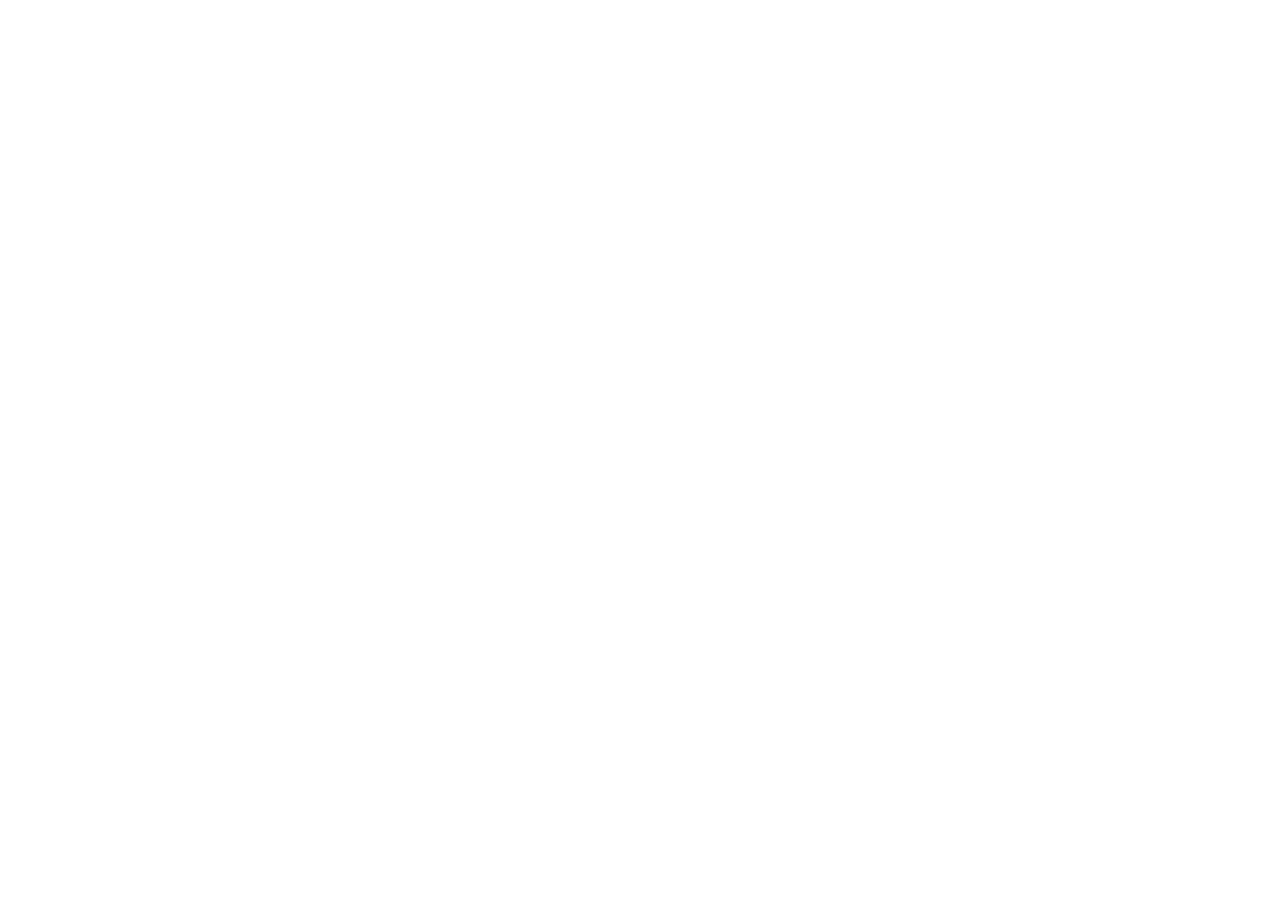
==== index.html @ cc50c39e "frontpage and logoi" ====
<!--todo-->


<!DOCTYPE html>
<html lang="en">
<head>
    <meta charset="UTF-8">
    <meta http-equiv="X-UA-Compatible" content="IE=edge">
    <meta name="viewport" content="width=device-width, initial-scale=1.0">
    <link rel="stylesheet" href="css/">
    <title>Document</title>
</head>
<body>
    
</body>
</html>
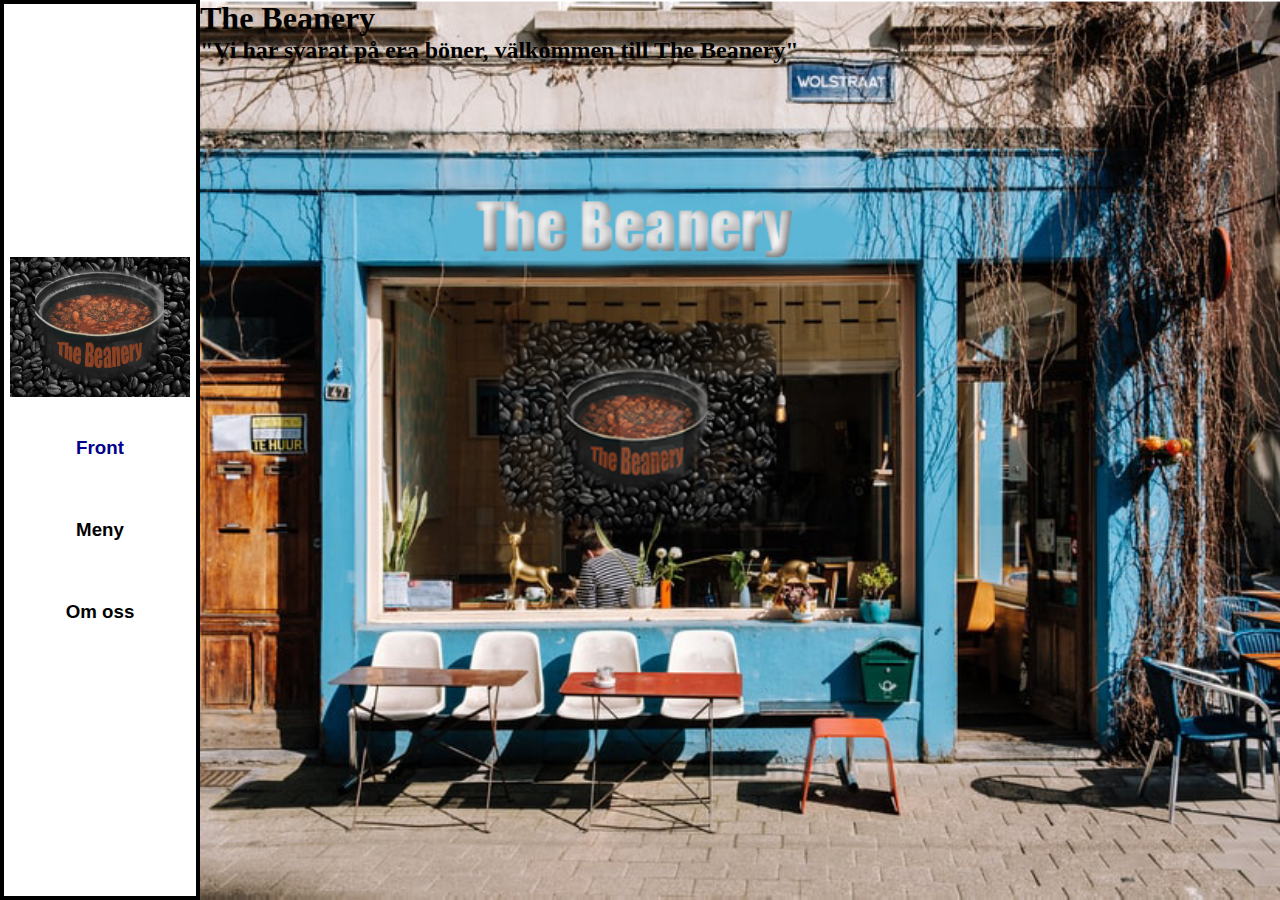
==== commit 550f99d9: "oj oj" ====
--- a/index.html
+++ b/index.html
@@ -7,9 +7,21 @@
     <meta charset="UTF-8">
     <meta http-equiv="X-UA-Compatible" content="IE=edge">
     <meta name="viewport" content="width=device-width, initial-scale=1.0">
-    <link rel="stylesheet" href="css/">
-    <title>Document</title>
+    <link rel="stylesheet" href="css/index_frontpage.css">
+    <title>The_Beanery</title>
 </head>
+    <div id="grid_wrap">
+        <nav id="flex_nav">
+            <img id="logo" src="img/Beanery_cut.png" alt="logga">
+            <h3 class="nav_sidor" id="nav_front">Front</h3>
+            <h3 class="nav_sidor">Meny</h3>
+            <h3 class="nav_sidor">Om oss</h3>
+        </nav>
+        <section id="frontpage">
+            <h1 id="namn">The Beanery</h1>
+            <h2 id="citat">"Vi har svarat på era böner, välkommen till The Beanery"</h2>
+        </section>
+    </div>
 <body>
     
 </body>
--- a/css/index_frontpage.css
+++ b/css/index_frontpage.css
@@ -0,0 +1,37 @@
+* {margin: 0;
+   padding: 0;}
+
+#grid_wrap {display: grid;
+            grid-template-columns: 200px 1fr;
+            grid-template-rows: 100vh;
+            grid-template-areas: 
+            "na fr";
+}
+
+#flex_nav {grid-area: na;
+            display: flex;
+            justify-content: center;
+            align-items: center;
+            flex-direction: column;
+            border: 4px solid black
+}
+
+#logo {width: 180px;
+        height: auto;
+        padding: 10px;
+}
+
+.nav_sidor {padding: 30px;
+            font-family: Verdana, Geneva, Tahoma, sans-serif;        
+}
+
+#nav_front {color: darkblue;}
+
+#frontpage {background-image: url(../img/Storefront_Beanery.png);
+            background-size: cover;
+            background-position: center;
+            padding: 0;
+
+
+}
+
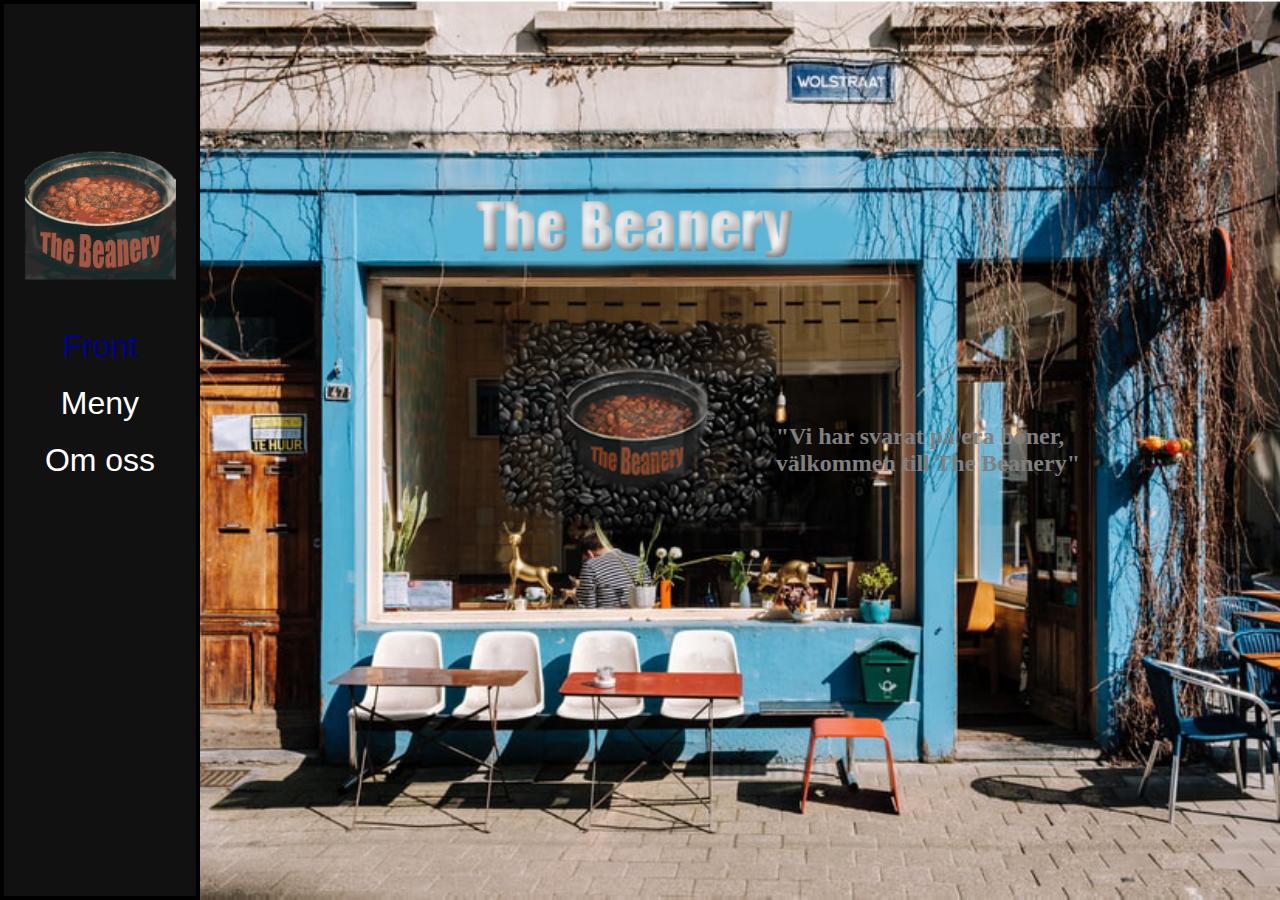
==== commit 9273a7df: "Fixed menu+improved om oss" ====
--- a/index.html
+++ b/index.html
@@ -12,14 +12,15 @@
 </head>
     <div id="grid_wrap">
         <nav id="flex_nav">
-            <img id="logo" src="img/Beanery_cut.png" alt="logga">
-            <h3 class="nav_sidor" id="nav_front">Front</h3>
-            <h3 class="nav_sidor">Meny</h3>
-            <h3 class="nav_sidor">Om oss</h3>
+            <img id="logo" src="img/Beanery-logo_improved.png" alt="logga">
+            <ul style="list-style-type:none;" id="nav_links">
+                <li><a href="index.html" class="nav_sidor" id="nav_front">Front</a></li>
+                <li><a href="meny.html" class="nav_sidor">Meny</a></li>
+                <li><a href="om_oss.html" class="nav_sidor">Om oss</a></li>
+            </ul>
         </nav>
         <section id="frontpage">
-            <h1 id="namn">The Beanery</h1>
-            <h2 id="citat">"Vi har svarat på era böner, välkommen till The Beanery"</h2>
+            <h2 id="citat">"Vi har svarat på era böner,<br> välkommen till The Beanery"</h2>
         </section>
     </div>
 <body>
--- a/css/index_frontpage.css
+++ b/css/index_frontpage.css
@@ -1,5 +1,6 @@
 * {margin: 0;
-   padding: 0;}
+   padding: 0;
+}
 
 #grid_wrap {display: grid;
             grid-template-columns: 200px 1fr;
@@ -7,22 +8,57 @@
             grid-template-areas: 
             "na fr";
 }
+#om_oss_wrap    {display: grid;
+                grid-template-columns: 200px 1fr;
+                grid-template-rows: 1fr 10vh;
+                grid-template-areas: 
+                "na om"
+                "na fo";
+}
+
+#menu_wrap    {display: grid;
+         grid-template-columns: 200px 1fr;
+         grid-template-rows: 100vh;
+        grid-template-areas: 
+        "na me"
+}
+
+
+footer {grid-area: fo;
+        font-family: Impact, Haettenschweiler, 'Arial Narrow Bold', sans-serif;
+        color: white;
+        border: 4px solid black;
+        background-color: rgb(17, 17, 17);
+        display: flex;
+        justify-content: center;
+        align-items: center;
+}
 
 #flex_nav {grid-area: na;
             display: flex;
-            justify-content: center;
             align-items: center;
             flex-direction: column;
-            border: 4px solid black
+            border: 4px solid black;
+            background-color: rgb(17, 17, 17);
+            padding: 20px;
 }
 
-#logo {width: 180px;
+#logo {width: 400px;
         height: auto;
-        padding: 10px;
+        padding: 0px;
 }
 
-.nav_sidor {padding: 30px;
-            font-family: Verdana, Geneva, Tahoma, sans-serif;        
+.nav_sidor {
+        margin: 20px;
+            color: white; 
+            font-size: 4ch;
+            font-family: Impact, Haettenschweiler, 'Arial Narrow Bold', sans-serif;
+            text-decoration: none;
+            display: flex;
+            align-items: center;
+            flex-direction: column;
+            gap: 70px;
+
 }
 
 #nav_front {color: darkblue;}
@@ -30,8 +66,121 @@
 #frontpage {background-image: url(../img/Storefront_Beanery.png);
             background-size: cover;
             background-position: center;
-            padding: 0;
+            display: flex;
+            justify-content: flex-end;
+            align-items: center;
+            padding: 200px;
+}
+#citat {font-family: 'Times New Roman', Times, serif;
+        color:grey;
+        text-shadow: black;
+}
 
+#flex_meny {
+        grid-area: me;
+        display: flex;
+        justify-content: center;
+        align-items: center;
+        background-image: url(../img/lucas-benjamin-GAM-7l4QzmI-unsplash.jpg);
+        background-size: cover;
+        background-position: center;
 
 }
 
+.meny_boxar {
+        border: 4px solid black;
+        border-radius: 2px;
+        background-color: aquamarine;
+        margin: 40px;
+}
+
+#brunch {
+        background-image: url(../img/eiliv-sonas-aceron-99muSP3cqhY-unsplash.jpg);
+        height: 480px;
+        width: 320px;
+        background-size: cover;
+        background-position: center;
+        display: flex;
+        flex-direction: column;
+        align-items: center;
+        justify-content: center;
+
+}
+
+#bon {
+        background-image: url(../img/christina-rumpf-qjh-BCHbHis-unsplash.jpg);
+        height: 480px;
+        width: 320px;
+        background-size: cover;
+        background-position: center;
+        display: flex;
+        flex-direction: column;
+        align-items: center;
+        justify-content: center;
+
+}
+
+#drycker {
+        background-image: url(../img/ante-samarzija-lsmu0rUhUOk-unsplash.jpg);
+        height: 480px;
+        width: 320px;
+        background-size: cover;
+        background-position: center;
+
+}
+
+.titel {
+        font-family: Impact, Haettenschweiler, 'Arial Narrow Bold', sans-serif;
+        font-size: 5ch;
+        color: white;
+        margin: 30px;
+}
+
+.kostnad {
+        font-family: Impact, Haettenschweiler, 'Arial Narrow Bold', sans-serif;
+        font-size: 3ch;
+        color: rgb(51, 204, 255);
+        margin: 10px;
+}
+
+
+.inkluderar {
+        font-family: 'Times New Roman', Times, serif;
+        font-size: 3ch;
+        color: white;
+        margin: 40px;
+}
+
+#om_oss {
+        grid-area: om;
+        display: flex;
+        justify-content: center;
+        align-items: center;
+        background-image: url(../img/carl-raw-_NEzKE6Zdp4-unsplash.jpg);
+        background-size: cover;
+        background-position: center;
+        flex-direction: column;
+        padding: 40px;
+        gap: 70px;
+}
+
+.inner_box {
+        display: flex;
+        flex-direction: row;
+        gap: 100px
+}
+
+.om_oss_bild {
+        border: black 2px solid;
+        height: auto;
+        width: 300px;
+}
+
+.om_oss_text {
+        display: flex;
+        justify-content: center;
+        align-items: center;
+        flex-direction: column;
+        width: 200px;
+}
+
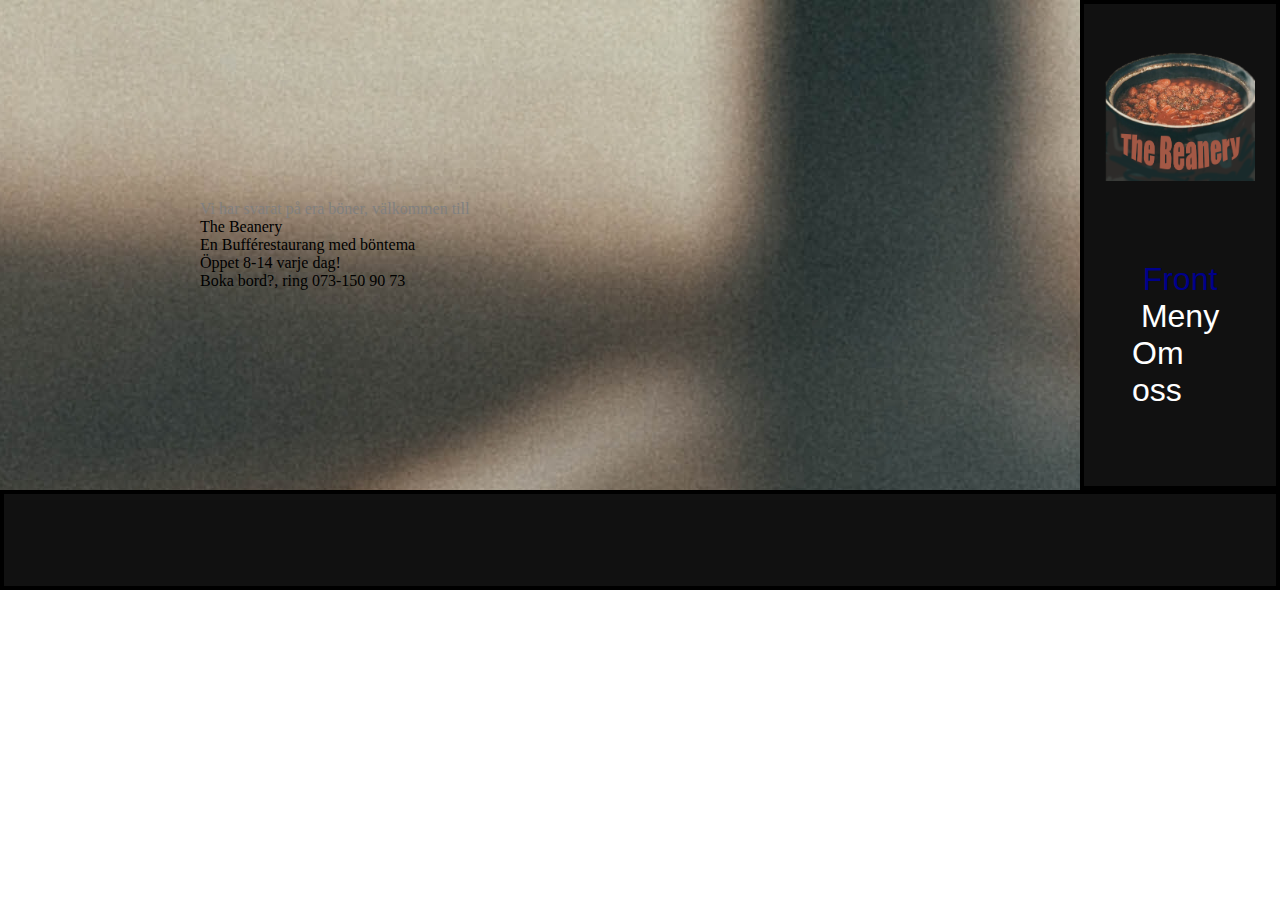
==== commit 5d7bc205: "v8 start on new front" ====
--- a/index.html
+++ b/index.html
@@ -20,8 +20,16 @@
             </ul>
         </nav>
         <section id="frontpage">
-            <h2 id="citat">"Vi har svarat på era böner,<br> välkommen till The Beanery"</h2>
+            <p id="citat">Vi har svarat på era böner, välkommen till</p>
+            <p id="name">The Beanery</p>
+            <p id="tema">En Bufférestaurang med böntema</p>
+            <p id="öppettider">Öppet 8-14 varje dag!</p>
+            <p id="bokning">Boka bord?, ring 073-150 90 73</p>
         </section>
+        <footer>
+
+
+        </footer>
     </div>
 <body>
     
--- a/css/index_frontpage.css
+++ b/css/index_frontpage.css
@@ -3,24 +3,27 @@
 }
 
 #grid_wrap {display: grid;
-            grid-template-columns: 200px 1fr;
-            grid-template-rows: 100vh;
+            grid-template-columns: 1fr 200px;
+            grid-template-rows: 1fr 100px;
             grid-template-areas: 
-            "na fr";
+            "fr na"
+            "fo fo"
+            ;
 }
 #om_oss_wrap    {display: grid;
-                grid-template-columns: 200px 1fr;
-                grid-template-rows: 1fr 10vh;
+                grid-template-columns: 1fr 200px;
+                grid-template-rows: 1fr;
                 grid-template-areas: 
-                "na om"
-                "na fo";
+                "om na"
+                ;
 }
 
 #menu_wrap    {display: grid;
-         grid-template-columns: 200px 1fr;
+         grid-template-columns: 1fr 200px;
          grid-template-rows: 100vh;
         grid-template-areas: 
-        "na me"
+        "me na"
+        ;
 }
 
 
@@ -40,12 +43,12 @@
             flex-direction: column;
             border: 4px solid black;
             background-color: rgb(17, 17, 17);
-            padding: 20px;
-}
-
-#logo {width: 400px;
+            gap: 80px;
+            padding: 48px;
+}
+
+#logo {width: 150px;
         height: auto;
-        padding: 0px;
 }
 
 .nav_sidor {
@@ -58,16 +61,15 @@
             align-items: center;
             flex-direction: column;
             gap: 70px;
+            padding: 0;
+            margin: 0;
 
 }
 
 #nav_front {color: darkblue;}
 
-#frontpage {background-image: url(../img/Storefront_Beanery.png);
-            background-size: cover;
-            background-position: center;
-            display: flex;
-            justify-content: flex-end;
+#frontpage {background-image: url(../img/p-o-sitive-negative-6mCyvI55hTY-unsplash.jpg), url(../img/carl-raw-_NEzKE6Zdp4-unsplash.jpg);
+            background-position: top, bottom;
             align-items: center;
             padding: 200px;
 }
@@ -92,41 +94,28 @@
         border-radius: 2px;
         background-color: aquamarine;
         margin: 40px;
+        height: 750px;
+        width: 450px;
+        background-size: cover;
+        background-position: center;
+        display: flex;
+        flex-direction: column;
+        align-items: center;
+        justify-content: end;
+        gap: 110px;
+
 }
 
 #brunch {
         background-image: url(../img/eiliv-sonas-aceron-99muSP3cqhY-unsplash.jpg);
-        height: 480px;
-        width: 320px;
-        background-size: cover;
-        background-position: center;
-        display: flex;
-        flex-direction: column;
-        align-items: center;
-        justify-content: center;
-
 }
 
 #bon {
         background-image: url(../img/christina-rumpf-qjh-BCHbHis-unsplash.jpg);
-        height: 480px;
-        width: 320px;
-        background-size: cover;
-        background-position: center;
-        display: flex;
-        flex-direction: column;
-        align-items: center;
-        justify-content: center;
-
 }
 
 #drycker {
-        background-image: url(../img/ante-samarzija-lsmu0rUhUOk-unsplash.jpg);
-        height: 480px;
-        width: 320px;
-        background-size: cover;
-        background-position: center;
-
+        background-image: url(../img/ante-samarzija-lsmu0rUhUOk-unsplash.jpg); 
 }
 
 .titel {
@@ -141,6 +130,8 @@
         font-size: 3ch;
         color: rgb(51, 204, 255);
         margin: 10px;
+        background: rgb(17, 17, 17);
+        border: black 2px solid;
 }
 
 
@@ -149,6 +140,8 @@
         font-size: 3ch;
         color: white;
         margin: 40px;
+        background: rgb(17, 17, 17);
+        border: black 2px solid;
 }
 
 #om_oss {
@@ -170,17 +163,58 @@
         gap: 100px
 }
 
-.om_oss_bild {
+#om_oss_bild_ceo {
         border: black 2px solid;
         height: auto;
+        width: 600px;
+}
+
+.om_oss_text {
+        display: flex;
+        justify-content: center;
+        align-items: center;
+        flex-direction: column;
+        justify-content: center;
         width: 300px;
-}
-
-.om_oss_text {
-        display: flex;
-        justify-content: center;
-        align-items: center;
-        flex-direction: column;
-        width: 200px;
-}
-
+        border: 2px solid black;
+        background: rgb(17, 17, 17);
+        color: whitesmoke;
+        font-size: 3ch;
+        gap: 30px;
+        padding: 30px;
+}
+
+.rubrik {
+        font-size: 4ch;
+        font-family: Impact, Haettenschweiler, 'Arial Narrow Bold', sans-serif;
+        color: orange;
+
+}
+
+#om_oss_bild_store {
+        border: black 2px solid;
+        height: auto;
+        width: 800 px;
+}
+
+#drinkar_text {
+        font-family: 'Times New Roman', Times, serif;
+        font-size: 3ch;
+        color: white;
+        margin: 40px;
+        display: flex;
+        gap: 30px;
+        background: rgb(17, 17, 17);
+        border: black 2px solid;
+}
+
+.text_drinkar {
+        display: flex;
+        flex-direction: column;
+        gap: 30px;
+}
+
+#drinkar_kostnad {
+                color:rgb(51, 204, 255);
+                font-family: Impact, Haettenschweiler, 'Arial Narrow Bold', sans-serif;
+}
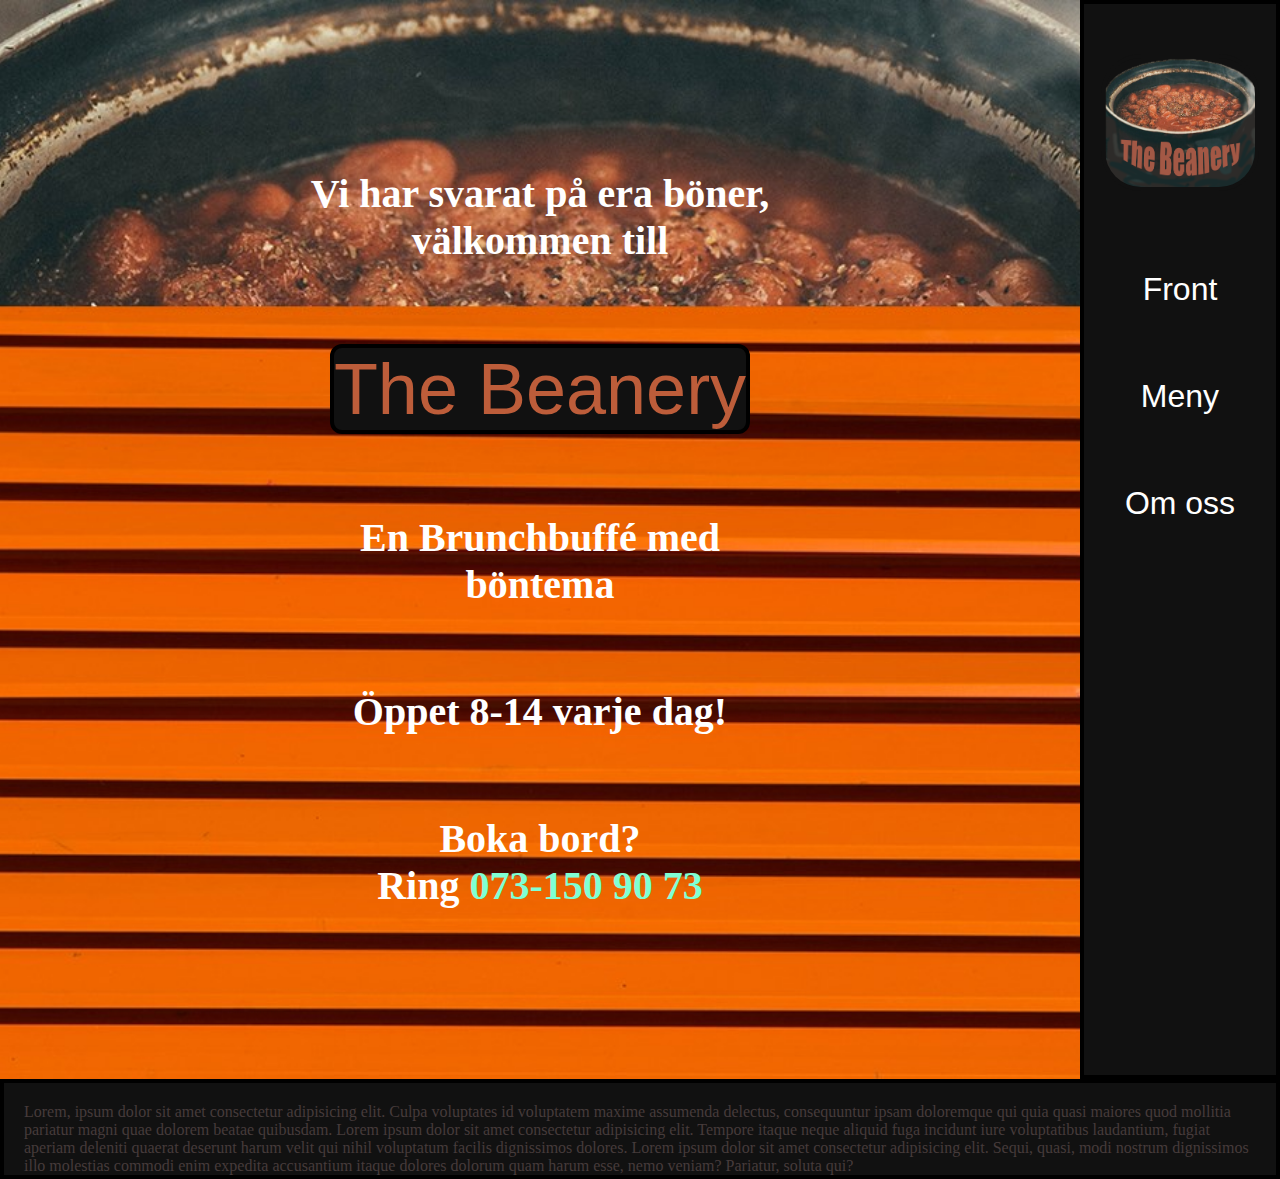
==== commit 3f9999dc: "v9 finished?" ====
--- a/index.html
+++ b/index.html
@@ -7,28 +7,41 @@
     <meta charset="UTF-8">
     <meta http-equiv="X-UA-Compatible" content="IE=edge">
     <meta name="viewport" content="width=device-width, initial-scale=1.0">
-    <link rel="stylesheet" href="css/index_frontpage.css">
+    <link rel="stylesheet" href="css/style.css">
     <title>The_Beanery</title>
 </head>
     <div id="grid_wrap">
         <nav id="flex_nav">
             <img id="logo" src="img/Beanery-logo_improved.png" alt="logga">
-            <ul style="list-style-type:none;" id="nav_links">
-                <li><a href="index.html" class="nav_sidor" id="nav_front">Front</a></li>
-                <li><a href="meny.html" class="nav_sidor">Meny</a></li>
-                <li><a href="om_oss.html" class="nav_sidor">Om oss</a></li>
-            </ul>
+            <div id="nav_links">
+                <p><a href="index.html" class="nav_sidor">Front</a></p>
+                <p><a href="meny.html" class="nav_sidor">Meny</a></p>
+                <p><a href="om_oss.html" class="nav_sidor">Om oss</a></p>
+            </div>
         </nav>
         <section id="frontpage">
-            <p id="citat">Vi har svarat på era böner, välkommen till</p>
-            <p id="name">The Beanery</p>
-            <p id="tema">En Bufférestaurang med böntema</p>
-            <p id="öppettider">Öppet 8-14 varje dag!</p>
-            <p id="bokning">Boka bord?, ring 073-150 90 73</p>
+            <div id="flex_front">
+                <div class="front_inner_flex">
+                    <p class="front_text">Vi har svarat på era böner,</p>
+                    <p class="front_text"> välkommen till</p>
+                </div>
+                <p id="front_name">The Beanery</p>
+                <div class="front_inner_flex">
+                    <p class="front_text">En Brunchbuffé med</p>
+                    <p class="front_text">böntema</p>
+                </div>
+                <p class="front_text">Öppet 8-14 varje dag!</p>
+                <div class="front_inner_flex">
+                    <p class="front_text">Boka bord?</p>
+                    <p class="front_text"> Ring <span style="color:aquamarine">073-150 90 73</span></p>
+                </div>
+            </div>
         </section>
         <footer>
-
-
+            <p>Lorem, ipsum dolor sit amet consectetur adipisicing elit. Culpa voluptates id voluptatem maxime assumenda delectus, consequuntur ipsam doloremque qui quia quasi maiores
+             quod mollitia pariatur magni quae dolorem beatae quibusdam. Lorem ipsum dolor sit amet consectetur adipisicing elit. Tempore itaque neque aliquid fuga incidunt iure voluptatibus 
+             laudantium, fugiat aperiam deleniti quaerat deserunt harum velit qui nihil voluptatum facilis dignissimos dolores. Lorem ipsum dolor sit amet consectetur adipisicing elit. Sequi,
+              quasi, modi nostrum dignissimos illo molestias commodi enim expedita accusantium itaque dolores dolorum quam harum esse, nemo veniam? Pariatur, soluta qui?</p>
         </footer>
     </div>
 <body>
--- a/css/style.css
+++ b/css/style.css
@@ -0,0 +1,275 @@
+* {margin: 0;
+   padding: 0;
+}
+
+#flex_nav {grid-area: na;
+        display: flex;
+        align-items: center;
+        flex-direction: column;
+        border: 4px solid black;
+        background-color: rgb(17, 17, 17);
+        gap: 80px;
+        padding-top: 50px;
+}
+
+#logo {width: 150px;
+    height: auto;
+    border: rgb(17,17,17) 4px solid;
+    border-radius: 40px;
+}
+
+#nav_links {
+    display: flex;
+    align-items: center;
+    flex-direction: column;
+    gap: 70px;
+       
+
+
+
+}
+.nav_sidor {
+        color: white; 
+        font-size: 4ch;
+        font-family: Impact, Haettenschweiler, 'Arial Narrow Bold', sans-serif;
+        text-decoration: none;
+        display: flex;
+        align-items: center;
+        flex-direction: column;
+
+}
+
+.nav_sidor:hover {
+                    color: grey;
+}
+
+#grid_wrap {display: grid;
+            grid-template-columns: 1fr 200px;
+            grid-template-rows: 1fr 100px;
+            grid-template-areas: 
+            "fr na"
+            "fo fo"
+            ;
+}
+#om_oss_wrap    {display: grid;
+                grid-template-columns: 1fr 200px;
+                grid-template-rows: 1fr;
+                grid-template-areas: 
+                "om na"
+                ;
+}
+
+#meny_wrap    {display: grid;
+         grid-template-columns: 1fr 200px;
+         grid-template-rows: 100vh;
+        grid-template-areas: 
+        "me na"
+        ;
+}
+
+
+footer {grid-area: fo;
+        font-family: 'Times New Roman', Times, serif;
+        color: rgb(70, 59, 59);
+        border: 4px solid black;
+        background-color: rgb(17, 17, 17);
+        padding: 20px;
+}
+
+
+#frontpage {background-image: url(../img/Bakgrund_front2.jpg);
+            background-position: top;
+            background-size:cover;
+            padding: 170px;
+            display: flex;
+            justify-content: center;
+            grid-area: fr;
+}
+
+#flex_front {   width: 500px;
+                display: flex;
+                justify-content: center;
+                align-items: center;
+                flex-direction: column;
+                gap: 80px;
+
+}
+
+.front_inner_flex {
+                        display: flex;
+                        align-items: center;
+                        justify-content: center;
+                        flex-direction: column;
+}
+
+
+.front_text {font-family: 'Times New Roman', Times, serif;
+        color:white;
+        font-size: 5ch;
+        font-weight: 700;
+}
+
+#front_name {font-family: Impact, Haettenschweiler, 'Arial Narrow Bold', sans-serif;
+        color: rgba(189,93,58,255);
+        font-size: 9ch;
+        background:rgb(17, 17, 17);
+        border: black 4px solid;
+        border-radius: 12px;
+
+
+}
+
+#flex_meny {
+        grid-area: me;
+        display: flex;
+        justify-content: center;
+        align-items: center;
+        background-image: url(../img/lucas-benjamin-GAM-7l4QzmI-unsplash.jpg);
+        background-size: cover;
+        background-position: center;
+
+}
+
+.meny_boxar {
+        border: 4px solid black;
+        border-radius: 2px;
+        background-color: aquamarine;
+        margin: 40px;
+        height: 800px;
+        width: 450px;
+        background-size: cover;
+        background-position: center;
+        display: flex;
+        flex-direction: column;
+        align-items: center;
+        justify-content: end;
+        gap: 110px;
+        border-radius: 12px;
+}
+
+#meny_brunch {
+        background-image: url(../img/eiliv-sonas-aceron-99muSP3cqhY-unsplash.jpg);
+}
+
+#meny_bon {
+        background-image: url(../img/christina-rumpf-qjh-BCHbHis-unsplash.jpg);
+}
+
+#meny_drycker {
+        background-image: url(../img/irina-sergeeva-5wyaRUWrZJg-unsplash.jpg); 
+        gap: 90px;
+}
+
+.meny_titel {
+        font-family: Impact, Haettenschweiler, 'Arial Narrow Bold', sans-serif;
+        font-size: 5ch;
+        color: white;
+        margin: 30px;
+}
+
+.meny_kostnad {
+        font-family: Impact, Haettenschweiler, 'Arial Narrow Bold', sans-serif;
+        font-size: 3ch;
+        color: rgb(51, 204, 255);
+        margin: 10px;
+        background: rgb(17, 17, 17);
+        border: black 2px solid;
+        border: black 2px solid;
+        border-radius: 8px;
+}
+
+
+.meny_inkluderar {
+        font-family: 'Times New Roman', Times, serif;
+        font-size: 3ch;
+        color: white;
+        margin: 40px;
+        background: rgb(17, 17, 17);
+        border: black 2px solid;
+        border-radius: 8px;
+        padding: 20px;
+}
+
+
+#meny_drinkar_text {
+        font-family: 'Times New Roman', Times, serif;
+        font-size: 3ch;
+        color: white;
+        margin: 40px;
+        display: flex;
+        gap: 30px;
+        background: rgb(17, 17, 17);
+        border: black 2px solid;
+        border-radius: 8px;
+        padding: 20px;
+}
+
+.meny_kostnad_drinkar {
+        display: flex;
+        flex-direction: column;
+        gap: 30px;
+}
+
+#meny_drinkar_pris {
+                color:rgb(51, 204, 255);
+                font-family: Impact, Haettenschweiler, 'Arial Narrow Bold', sans-serif;
+}
+
+
+#om_oss {
+        grid-area: om;
+        display: flex;
+        justify-content: center;
+        align-items: center;
+        background-image: url(../img/carl-raw-_NEzKE6Zdp4-unsplash.jpg);
+        background-size: cover;
+        background-position: center;
+        flex-direction: column;
+        padding: 40px;
+        gap: 70px;
+}
+
+.om_oss_inner_flexbox {
+        display: flex;
+        flex-direction: row;
+        gap: 100px;
+}
+
+#om_oss_bild_ceo {
+        border: black 4px solid;
+        height: auto;
+        width: 600px;
+        border-radius: 12px;
+}
+.om_oss_rubrik {
+        font-size: 4ch;
+        font-family: Impact, Haettenschweiler, 'Arial Narrow Bold', sans-serif;
+        color: orange;
+
+}
+
+.om_oss_text {
+        display: flex;
+        justify-content: center;
+        align-items: center;
+        flex-direction: column;
+        justify-content: center;
+        width: 300px;
+        border: 2px solid black;
+        background: rgb(17, 17, 17);
+        color: whitesmoke;
+        font-size: 3ch;
+        gap: 30px;
+        padding: 30px;
+        border-radius: 12px;
+        
+}
+
+
+#om_oss_bild_store {
+        border: black 4px solid;
+        height: auto;
+        width: 800 px;
+        border-radius: 12px;
+        background: black;
+}
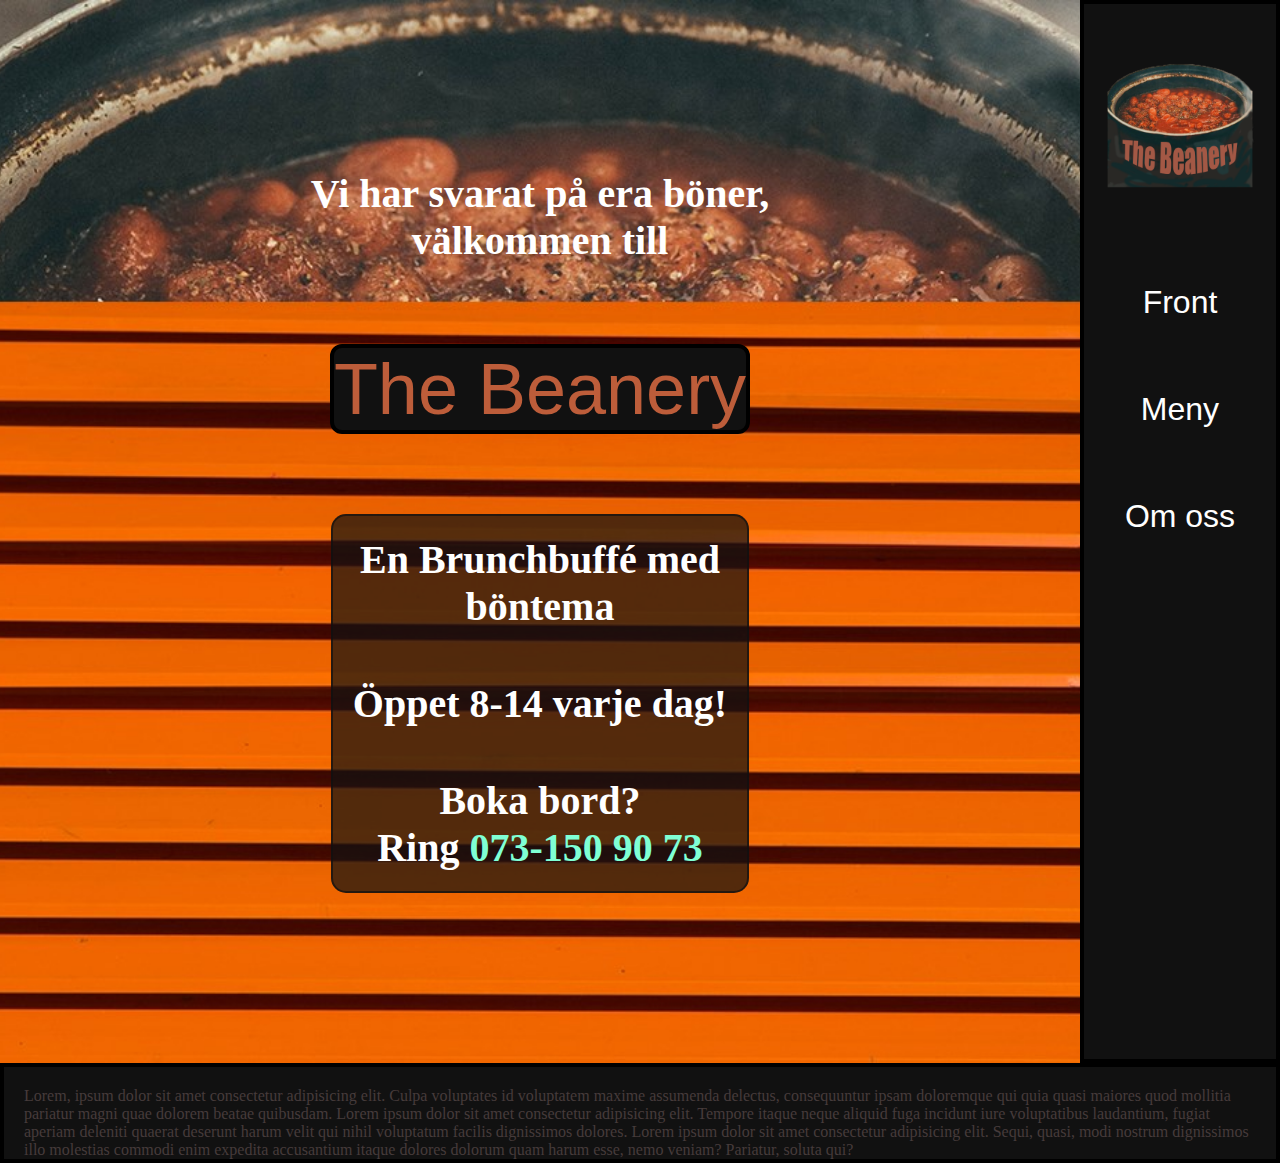
==== commit 3ce4be14: "v7 blankspace fix" ====
--- a/index.html
+++ b/index.html
@@ -12,7 +12,7 @@
 </head>
     <div id="grid_wrap">
         <nav id="flex_nav">
-            <img id="logo" src="img/Beanery-logo_improved.png" alt="logga">
+            <img id="logo" src="img/Beanery-logo_final.png" alt="logga">
             <div id="nav_links">
                 <p><a href="index.html" class="nav_sidor">Front</a></p>
                 <p><a href="meny.html" class="nav_sidor">Meny</a></p>
@@ -26,15 +26,17 @@
                     <p class="front_text"> välkommen till</p>
                 </div>
                 <p id="front_name">The Beanery</p>
-                <div class="front_inner_flex">
-                    <p class="front_text">En Brunchbuffé med</p>
-                    <p class="front_text">böntema</p>
-                </div>
-                <p class="front_text">Öppet 8-14 varje dag!</p>
-                <div class="front_inner_flex">
-                    <p class="front_text">Boka bord?</p>
-                    <p class="front_text"> Ring <span style="color:aquamarine">073-150 90 73</span></p>
-                </div>
+                <section id="front_text_bakgrund"> 
+                    <div class="front_inner_flex">
+                        <p class="front_text">En Brunchbuffé med</p>
+                        <p class="front_text">böntema</p>
+                    </div>
+                        <p class="front_text">Öppet 8-14 varje dag!</p>
+                    <div class="front_inner_flex">
+                        <p class="front_text">Boka bord?</p>
+                        <p class="front_text"> Ring <span style="color:aquamarine">073-150 90 73</span></p>
+                    </div>
+                </section>
             </div>
         </section>
         <footer>
--- a/css/style.css
+++ b/css/style.css
@@ -14,8 +14,6 @@
 
 #logo {width: 150px;
     height: auto;
-    border: rgb(17,17,17) 4px solid;
-    border-radius: 40px;
 }
 
 #nav_links {
@@ -68,15 +66,6 @@
 }
 
 
-footer {grid-area: fo;
-        font-family: 'Times New Roman', Times, serif;
-        color: rgb(70, 59, 59);
-        border: 4px solid black;
-        background-color: rgb(17, 17, 17);
-        padding: 20px;
-}
-
-
 #frontpage {background-image: url(../img/Bakgrund_front2.jpg);
             background-position: top;
             background-size:cover;
@@ -115,9 +104,31 @@
         background:rgb(17, 17, 17);
         border: black 4px solid;
         border-radius: 12px;
-
-
-}
+}
+
+#front_text_bakgrund {
+                        background: rgba(17, 17, 17, 0.7);
+                        border: rgba(17, 17, 17, 0.7) 2px solid;
+                        gap: 50px;
+                        display: flex;
+                        justify-content: center;
+                        align-items: center;
+                        flex-direction: column;
+                        gap: 50px;
+                        padding: 20px;
+                        border-radius: 15px;
+
+}
+
+footer {grid-area: fo;
+        font-family: 'Times New Roman', Times, serif;
+        color: rgb(70, 59, 59);
+        border: 4px solid black;
+        background-color: rgb(17, 17, 17);
+        padding: 20px;
+}
+
+
 
 #flex_meny {
         grid-area: me;
@@ -172,9 +183,8 @@
         font-size: 3ch;
         color: rgb(51, 204, 255);
         margin: 10px;
-        background: rgb(17, 17, 17);
-        border: black 2px solid;
-        border: black 2px solid;
+        background: rgba(17, 17, 17, 0.7);
+        border: rgba(17, 17, 17, 0.7) 2px solid;
         border-radius: 8px;
 }
 
@@ -184,8 +194,8 @@
         font-size: 3ch;
         color: white;
         margin: 40px;
-        background: rgb(17, 17, 17);
-        border: black 2px solid;
+        background: rgba(17, 17, 17, 0.7);
+        border: rgba(17, 17, 17, 0.7) 2px solid;
         border-radius: 8px;
         padding: 20px;
 }
@@ -198,8 +208,8 @@
         margin: 40px;
         display: flex;
         gap: 30px;
-        background: rgb(17, 17, 17);
-        border: black 2px solid;
+        background: rgba(17, 17, 17, 0.7);
+        border: rgba(17, 17, 17, 0.7) 2px solid;
         border-radius: 8px;
         padding: 20px;
 }
